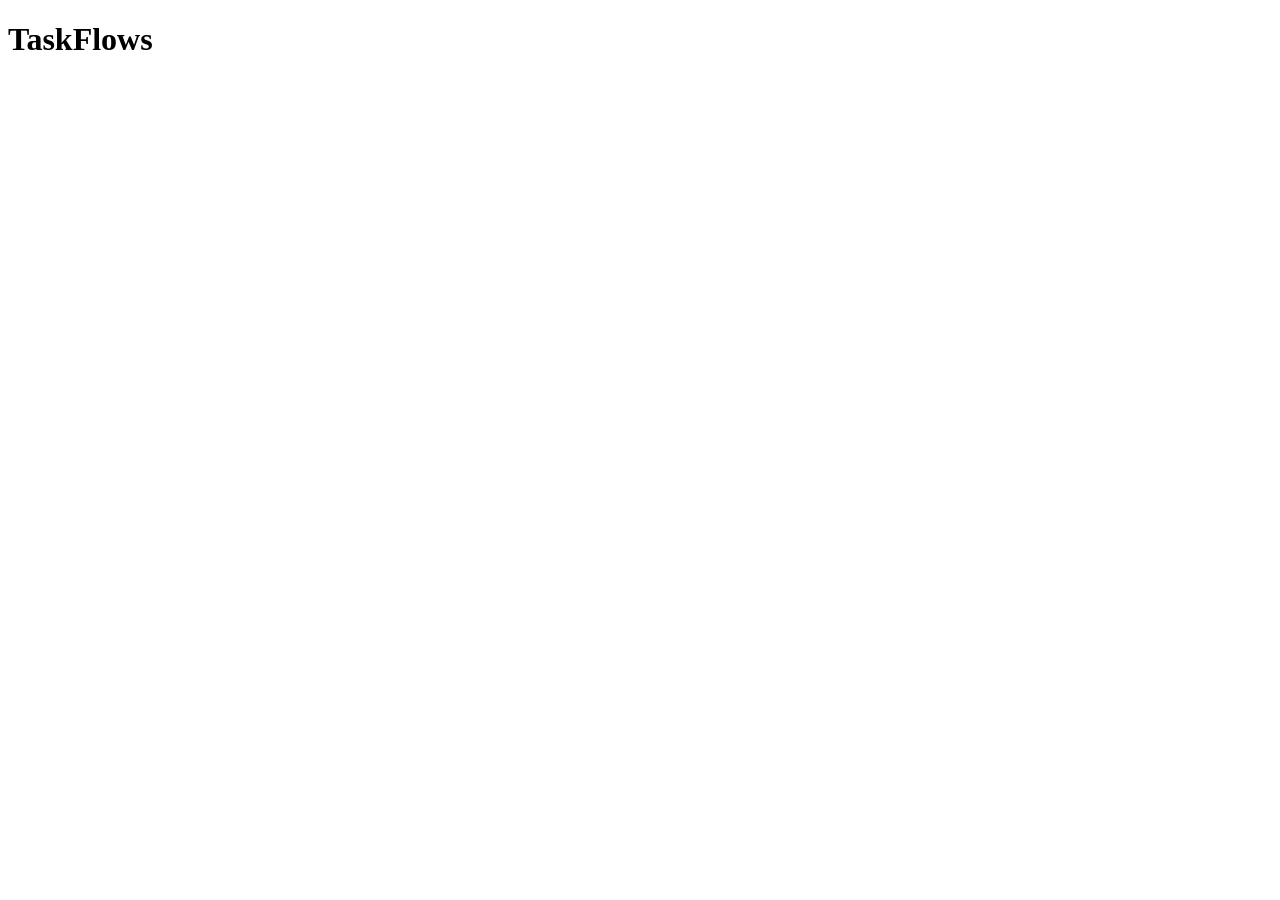
==== index.html @ 7ea24b0f "added index.html" ====
<!DOCTYPE html>
<html lang="en">
<head>
    <meta charset="UTF-8">
    <meta name="viewport" content="width=device-width, initial-scale=1.0">
    <title>TaskFlows</title>
</head>
<body>
    <h1>TaskFlows</h1>
</body>
</html>
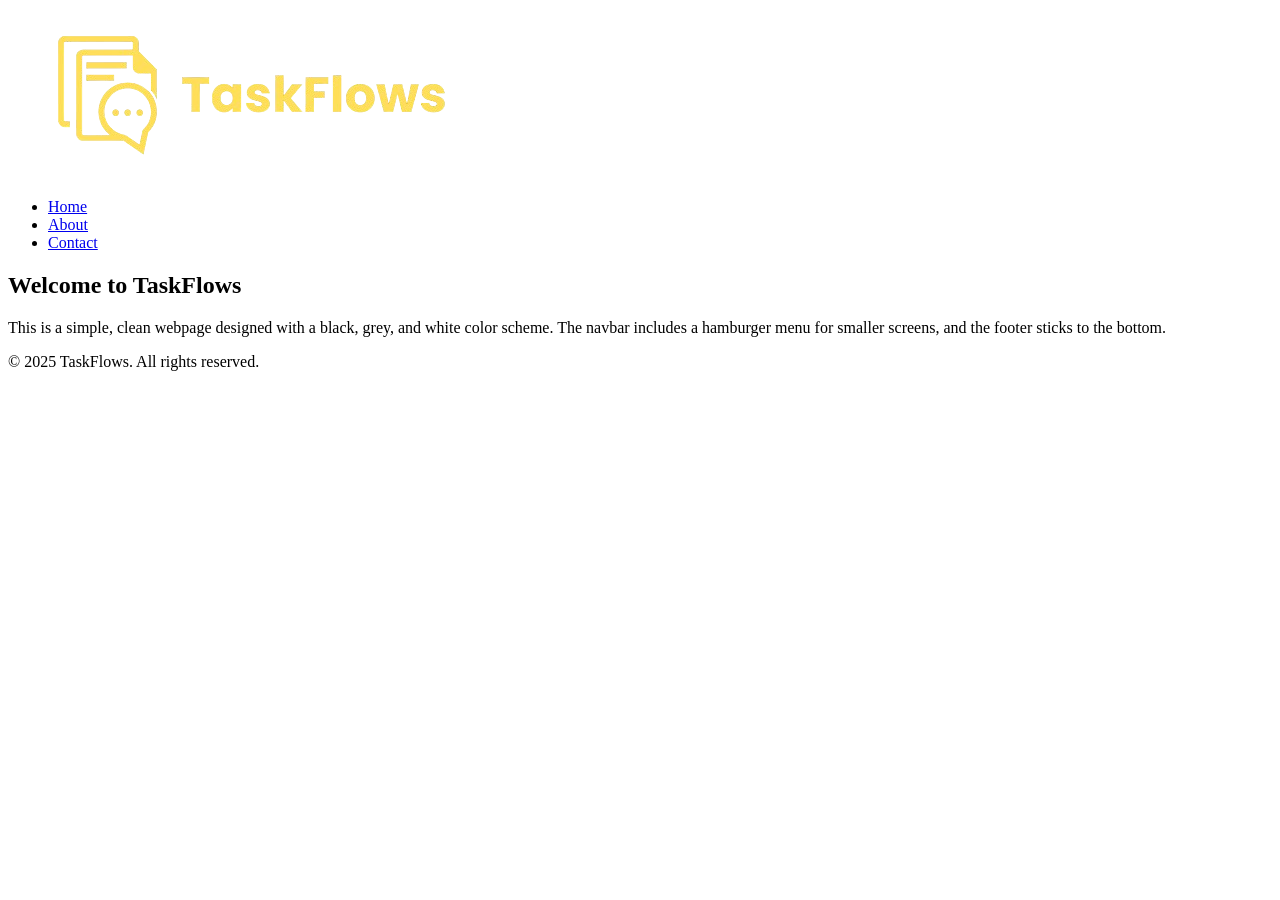
==== commit 56164205: "html into root directory" ====
--- a/index.html
+++ b/index.html
@@ -4,8 +4,64 @@
     <meta charset="UTF-8">
     <meta name="viewport" content="width=device-width, initial-scale=1.0">
     <title>TaskFlows</title>
+    <link rel="stylesheet" href="style.css">
+    <link rel="shortcut icon" href="../img/favicon.ico" type="image/x-icon">
+    <link rel="preconnect" href="https://fonts.googleapis.com">
+    <link rel="preconnect" href="https://fonts.gstatic.com" crossorigin>
+    <link href="https://fonts.googleapis.com/css2?family=Montserrat:ital,wght@0,100..900;1,100..900&family=Poppins:ital,wght@0,100;0,200;0,300;0,400;0,500;0,600;0,700;0,800;0,900;1,100;1,200;1,300;1,400;1,500;1,600;1,700;1,800;1,900&display=swap" rel="stylesheet">
 </head>
 <body>
-    <h1>TaskFlows</h1>
+    <div class="cursor">
+        <div class="circle"></div>
+          <div class="circle"></div>
+          <div class="circle"></div>
+          <div class="circle"></div>
+          <div class="circle"></div>
+          <div class="circle"></div>
+          <div class="circle"></div>
+          <div class="circle"></div>
+          <div class="circle"></div>
+          <div class="circle"></div>
+          <div class="circle"></div>
+          <div class="circle"></div>
+          <div class="circle"></div>
+          <div class="circle"></div>
+          <div class="circle"></div>
+          <div class="circle"></div>
+          <div class="circle"></div>
+          <div class="circle"></div>
+          <div class="circle"></div>
+          <div class="circle"></div>
+        </div>
+    <!-- Navbar -->
+    <nav class="navbar">
+        <div class="logo">
+            <img src="../img/transparent_rectange_logo.png" alt="TaskFlows" class="logo-img">
+        </div>
+        <div class="hamburger" onclick="toggleMenu()">
+            <div></div>
+            <div></div>
+            <div></div>
+        </div>
+        <ul class="nav-links">
+            <li><a href="#home">Home</a></li>
+            <li><a href="#about">About</a></li>
+            <li><a href="#contact">Contact</a></li>
+        </ul>
+    </nav>
+
+    <!-- Main Content -->
+    <section class="content">
+        <h1>Welcome to TaskFlows</h1>
+        <p>This is a simple, clean webpage designed with a black, grey, and white color scheme. The navbar includes a hamburger menu for smaller screens, and the footer sticks to the bottom.</p>
+    </section>
+
+    <!-- Footer -->
+    <footer class="footer">
+        <p>© 2025 TaskFlows. All rights reserved.</p>
+    </footer>
+
+    <!-- Script -->
+    <script src="script.js"></script>
 </body>
 </html>
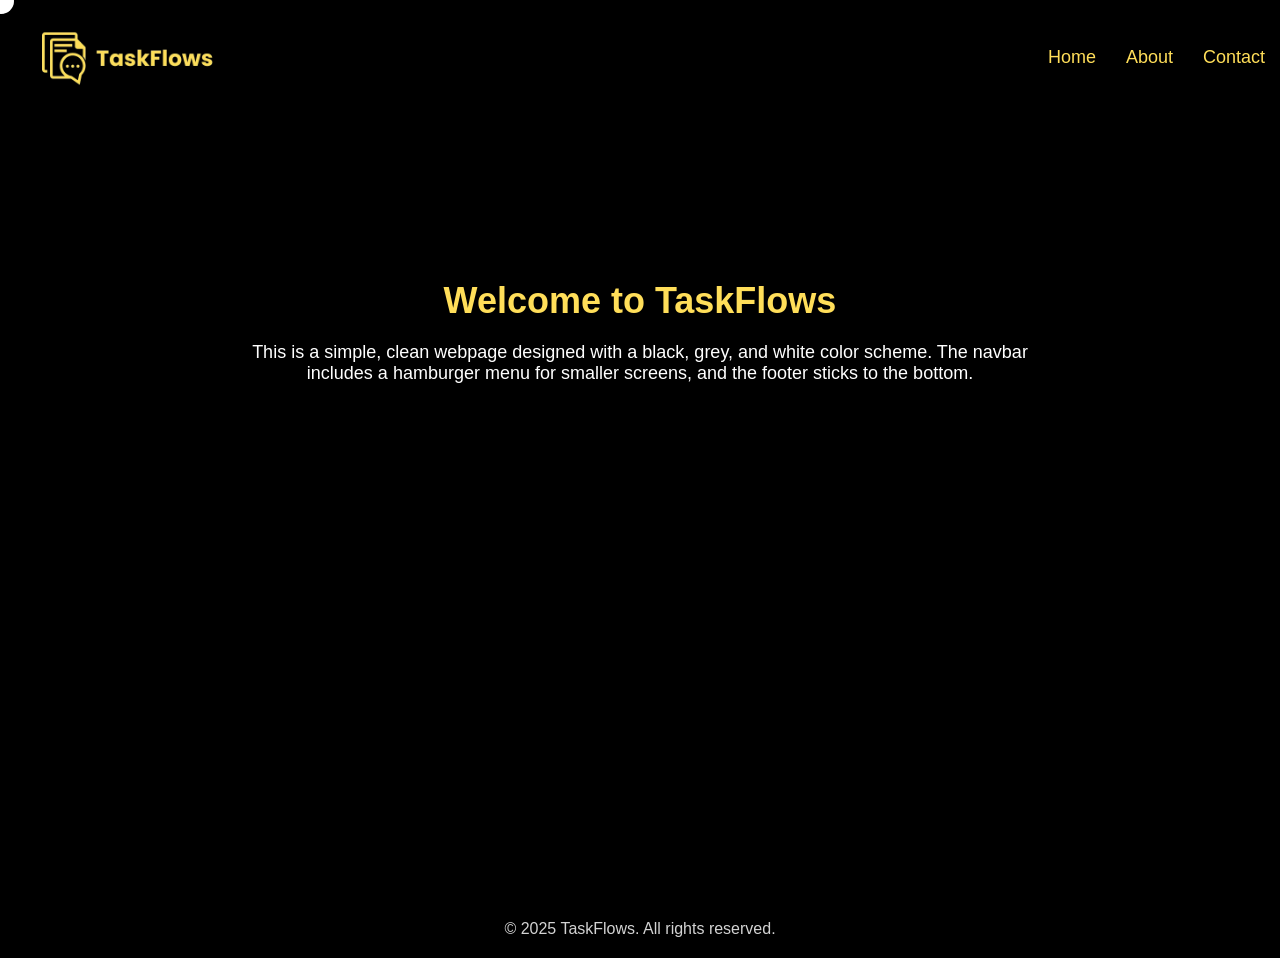
==== commit 0da27419: "reset css and js placement error" ====
--- a/index.html
+++ b/index.html
@@ -4,7 +4,7 @@
     <meta charset="UTF-8">
     <meta name="viewport" content="width=device-width, initial-scale=1.0">
     <title>TaskFlows</title>
-    <link rel="stylesheet" href="style.css">
+    <link rel="stylesheet" href="src/style.css">
     <link rel="shortcut icon" href="../img/favicon.ico" type="image/x-icon">
     <link rel="preconnect" href="https://fonts.googleapis.com">
     <link rel="preconnect" href="https://fonts.gstatic.com" crossorigin>
@@ -62,6 +62,6 @@
     </footer>
 
     <!-- Script -->
-    <script src="script.js"></script>
+    <script src="src/script.js"></script>
 </body>
 </html>
--- a/src/style.css
+++ b/src/style.css
@@ -0,0 +1,174 @@
+* {
+    margin: 0;
+    padding: 0;
+    box-sizing: border-box;
+    font-family: 'Poppins', sans-serif;
+}
+
+body {
+    background-color: black; /* This will now be visible */
+    color: white; /* Adjust text color for visibility on black */
+}
+
+/* Define CSS Variable for Logo Size */
+:root {
+    --logo-size: 230px;
+}
+
+/* Navbar Styles */
+.navbar {
+    background-color: black;
+    padding: 15px 15px;
+    display: flex;
+    justify-content: space-between;
+    align-items: center;
+    position: fixed;
+    width: 100%;
+    top: 0;
+    z-index: 1000;
+}
+
+.navbar .logo {
+    display: flex;
+    align-items: center;
+    
+}
+
+.logo-img {
+    width: var(--logo-size);
+    height: auto;
+    max-width: 100%;
+    padding: 5px;
+}
+
+.hamburger {
+    display: none;
+    cursor: pointer;
+}
+
+.hamburger div {
+    width: 30px;
+    height: 3px;
+    background-color: white; /* Changed to white for visibility on black */
+    margin: 6px 0;
+    transition: 0.3s;
+}
+
+.nav-links {
+    list-style: none;
+    display: flex;
+}
+
+.nav-links li {
+    margin-left: 30px;
+}
+
+.nav-links a {
+    color: #ffde59;
+    text-decoration: none;
+    font-size: 18px;
+    font-family: 'Montserrat', sans-serif;
+    transition: color 0.3s;
+}
+
+.nav-links a:hover {
+    color: white;
+}
+
+/* Main Content */
+.content {
+    min-height: 100vh;
+    /* Remove background-color to let body black show through */
+    padding: 280px 20px 20px;
+    text-align: center;
+    color: white; 
+    
+}
+
+.content h1 {
+    font-size: 36px;
+    font-family: 'Montserrat', sans-serif;
+    margin-bottom: 20px;
+    color: #ffde59;
+}
+
+.content p {
+    font-size: 18px;
+    max-width: 800px;
+    margin: 0 auto;
+}
+
+/* Footer */
+.footer {
+    /* Remove or match body background */
+    background-color: black;
+    color: #d3d3d3;
+    text-align: center;
+    padding: 20px;
+    position: relative;
+    bottom: 0;
+    width: 100%;
+    font-family: 'Montserrat', sans-serif;
+}
+
+/* Responsive Design with Animation and Logo Adjustments */
+@media (max-width: 600px) {
+    .hamburger {
+        display: block;
+    }
+
+    .nav-links {
+        display: flex;
+        flex-direction: column;
+        position: absolute;
+        top: 60px;
+        left: 0;
+        width: 100%;
+        background-color: black; /* Match body/navbar */
+        padding: 0;
+        max-height: 0;
+        overflow: hidden;
+        transition: max-height 0.3s ease-in-out, padding 0.3s ease-in-out;
+    }
+
+    .nav-links.active {
+        max-height: 200px;
+        padding: 20px 0;
+    }
+
+    .nav-links li {
+        margin: 15px 0;
+        text-align: center;
+    }
+
+    .logo-img {
+        width: calc(var(--logo-size) * 0.8);
+    }
+}
+
+@media (max-width: 400px) {
+    .logo-img {
+        width: calc(var(--logo-size) * 0.6);
+    }
+}
+
+.cursor {
+	pointer-events: none;
+	position: fixed;
+	display: block;
+	border-radius: 0;
+	mix-blend-mode: difference;
+	top: 0;
+	left: 0;
+	z-index: 9999999999999999;  
+  }
+  
+  .circle {
+	  position: absolute;
+	  display: block;
+	  width: 26px;
+	  height: 26px;
+	  border-radius: 20px;
+	  background-color: rgb(0, 0, 0)
+  }
+  
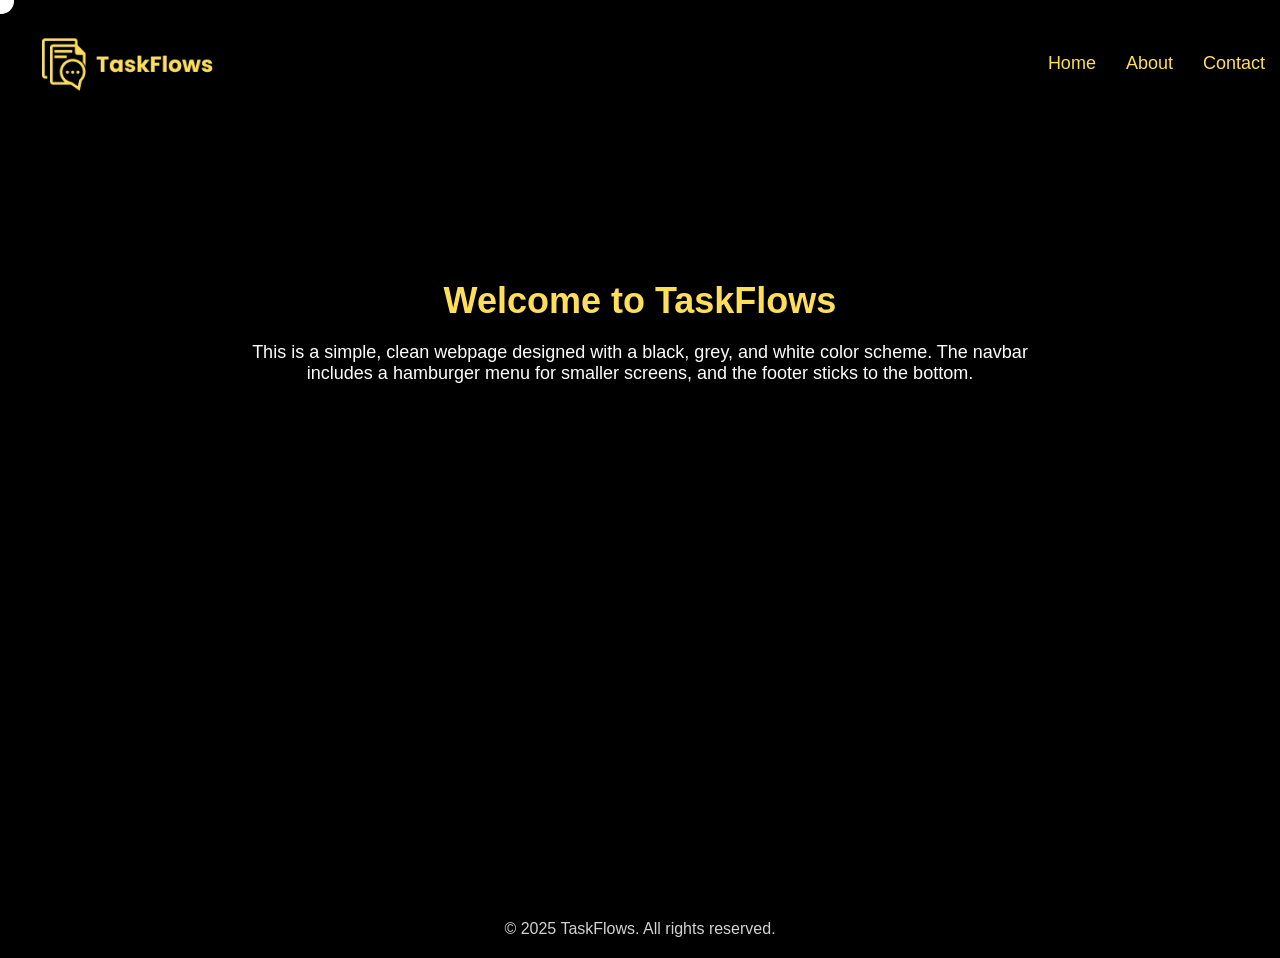
==== commit acf83994: "Disabled scroll wheel, text selection, imagine drag and selection, webpage drag" ====
--- a/index.html
+++ b/index.html
@@ -5,7 +5,7 @@
     <meta name="viewport" content="width=device-width, initial-scale=1.0">
     <title>TaskFlows</title>
     <link rel="stylesheet" href="src/style.css">
-    <link rel="shortcut icon" href="../img/favicon.ico" type="image/x-icon">
+    <link rel="shortcut icon" href="img/favicon.ico" type="image/x-icon">
     <link rel="preconnect" href="https://fonts.googleapis.com">
     <link rel="preconnect" href="https://fonts.gstatic.com" crossorigin>
     <link href="https://fonts.googleapis.com/css2?family=Montserrat:ital,wght@0,100..900;1,100..900&family=Poppins:ital,wght@0,100;0,200;0,300;0,400;0,500;0,600;0,700;0,800;0,900;1,100;1,200;1,300;1,400;1,500;1,600;1,700;1,800;1,900&display=swap" rel="stylesheet">
@@ -36,7 +36,7 @@
     <!-- Navbar -->
     <nav class="navbar">
         <div class="logo">
-            <img src="../img/transparent_rectange_logo.png" alt="TaskFlows" class="logo-img">
+            <img src="img/transparent_rectange_logo.png" alt="TaskFlows" class="logo-img">
         </div>
         <div class="hamburger" onclick="toggleMenu()">
             <div></div>
@@ -52,8 +52,8 @@
 
     <!-- Main Content -->
     <section class="content">
-        <h1>Welcome to TaskFlows</h1>
-        <p>This is a simple, clean webpage designed with a black, grey, and white color scheme. The navbar includes a hamburger menu for smaller screens, and the footer sticks to the bottom.</p>
+        <h1 class="prevent-select">Welcome to TaskFlows</h1>
+        <p class="prevent-select">This is a simple, clean webpage designed with a black, grey, and white color scheme. The navbar includes a hamburger menu for smaller screens, and the footer sticks to the bottom.</p>
     </section>
 
     <!-- Footer -->
--- a/src/style.css
+++ b/src/style.css
@@ -1,3 +1,10 @@
+.prevent-select {
+    -webkit-user-select: none; /* Safari */
+    -ms-user-select: none; /* IE 10 and IE 11 */
+    user-select: none; /* Standard syntax */
+  }
+
+
 * {
     margin: 0;
     padding: 0;
@@ -6,7 +13,12 @@
 }
 
 body {
+    overflow: hidden;
     background-color: black; /* This will now be visible */
+    -webkit-user-select: none;
+    user-drag: none;
+	-webkit-user-drag: none;
+	-moz-user-select: none;
     color: white; /* Adjust text color for visibility on black */
 }
 
@@ -32,6 +44,7 @@
     display: flex;
     align-items: center;
     
+    
 }
 
 .logo-img {
@@ -39,6 +52,10 @@
     height: auto;
     max-width: 100%;
     padding: 5px;
+    -webkit-user-select: none;
+    user-drag: none;
+	-webkit-user-drag: none;
+	-moz-user-select: none;   /*ignore the yellow underlines. it works (Asctoz
 }
 
 .hamburger {
@@ -57,6 +74,9 @@
 .nav-links {
     list-style: none;
     display: flex;
+    -webkit-user-select: none; /* Safari */
+    -ms-user-select: none; /* IE 10 and IE 11 */
+    user-select: none; /* Standard syntax */
 }
 
 .nav-links li {
@@ -171,4 +191,5 @@
 	  border-radius: 20px;
 	  background-color: rgb(0, 0, 0)
   }
+
   
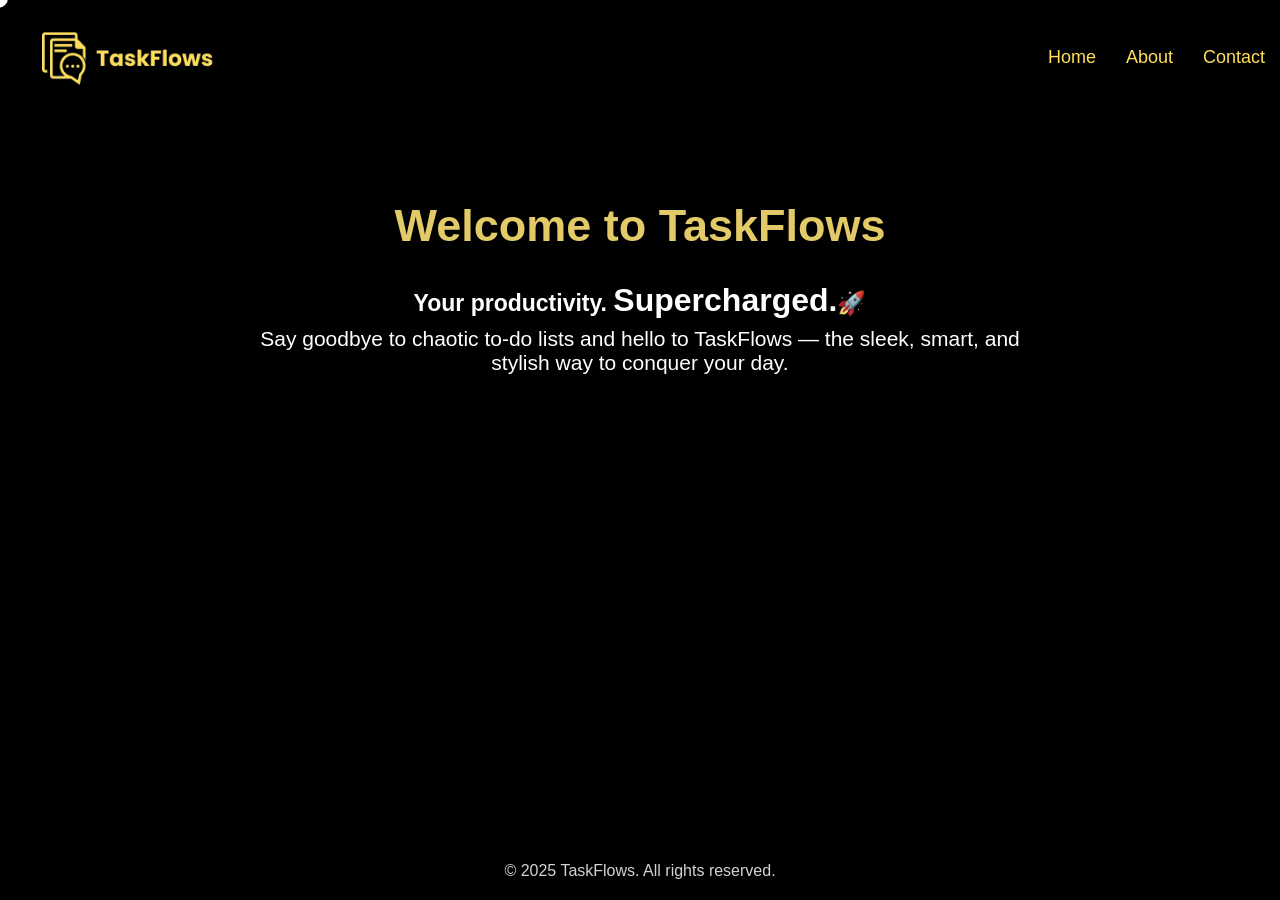
==== commit 81eb7faa: "changes in index.html h2" ====
--- a/index.html
+++ b/index.html
@@ -52,8 +52,10 @@
 
     <!-- Main Content -->
     <section class="content">
-        <h1 class="prevent-select">Welcome to TaskFlows</h1>
-        <p class="prevent-select">This is a simple, clean webpage designed with a black, grey, and white color scheme. The navbar includes a hamburger menu for smaller screens, and the footer sticks to the bottom.</p>
+        <h1 class="prevent-select"><b>Welcome to TaskFlows</b></h1>
+        <h2 class="prevent-select"><b>Your productivity. <span class="supercharged">Supercharged. </span>🚀</b></h2>
+        <p class="prevent-select">
+            Say goodbye to chaotic to-do lists and hello to TaskFlows — the sleek, smart, and stylish way to conquer your day.</p>
     </section>
 
     <!-- Footer -->
--- a/src/style.css
+++ b/src/style.css
@@ -3,7 +3,7 @@
     -ms-user-select: none; /* IE 10 and IE 11 */
     user-select: none; /* Standard syntax */
   }
-
+    /* wsg */
 
 * {
     margin: 0;
@@ -15,10 +15,10 @@
 body {
     overflow: hidden;
     background-color: black; /* This will now be visible */
-    -webkit-user-select: none;
-    user-drag: none;
-	-webkit-user-drag: none;
-	-moz-user-select: none;
+    -webkit-user-select: none; /* Safari */
+    -ms-user-select: none; /* IE 10 and IE 11 */
+    user-select: none; /* Standard syntax */
+    -webkit-user-drag: none;
     color: white; /* Adjust text color for visibility on black */
 }
 
@@ -52,10 +52,11 @@
     height: auto;
     max-width: 100%;
     padding: 5px;
-    -webkit-user-select: none;
-    user-drag: none;
-	-webkit-user-drag: none;
-	-moz-user-select: none;   /*ignore the yellow underlines. it works (Asctoz
+    -webkit-user-select: none; /* Safari */
+    -ms-user-select: none; /* IE 10 and IE 11 */
+    user-select: none; /* Standard syntax */
+    -webkit-user-drag: none;
+    z-index: 1;
 }
 
 .hamburger {
@@ -99,21 +100,26 @@
 .content {
     min-height: 100vh;
     /* Remove background-color to let body black show through */
-    padding: 280px 20px 20px;
+    padding: 200px 20px 20px;
     text-align: center;
     color: white; 
     
 }
 
 .content h1 {
-    font-size: 36px;
+    font-size: 45px;
     font-family: 'Montserrat', sans-serif;
-    margin-bottom: 20px;
-    color: #ffde59;
+    padding-bottom: 30px;
+    color: #e3ca69;
+}
+
+.content h2 {
+    font-size: 23px;
+    padding-bottom: 8px;
 }
 
 .content p {
-    font-size: 18px;
+    font-size: 21px;
     max-width: 800px;
     margin: 0 auto;
 }
@@ -121,14 +127,14 @@
 /* Footer */
 .footer {
     /* Remove or match body background */
-    background-color: black;
+    background-color: rgb(0, 0, 0);
     color: #d3d3d3;
     text-align: center;
     padding: 20px;
-    position: relative;
-    bottom: 0;
+    position: absolute;
     width: 100%;
     font-family: 'Montserrat', sans-serif;
+    bottom: 0;
 }
 
 /* Responsive Design with Animation and Logo Adjustments */
@@ -172,6 +178,7 @@
     }
 }
 
+
 .cursor {
 	pointer-events: none;
 	position: fixed;
@@ -186,10 +193,39 @@
   .circle {
 	  position: absolute;
 	  display: block;
-	  width: 26px;
-	  height: 26px;
+	  width: 20px;
+	  height: 20px;
 	  border-radius: 20px;
 	  background-color: rgb(0, 0, 0)
   }
-
+  .supercharged {
+    font-size: 2rem;
+    color: #ffffff;
+    position: relative;
+    display: inline-block;
+  }
+  
+  .supercharged::after,
+  .supercharged::before {
+    content: '';
+    position: absolute;
+    width: 100%;
+    height: 2px;
+    background: linear-gradient(to right, #f3f047, #99dfdf);
+    bottom: -5px;
+    left: 0;
+    transform: scaleX(0);
+    transform-origin: right;
+    transition: transform 0.4s ease-out;
+  }
+  
+  .supercharged::before {
+    top: -5px;
+    transform-origin: left;
+  }
+  
+  .supercharged:hover::after,
+  .supercharged:hover::before {
+    transform: scaleX(1);
+  }
   
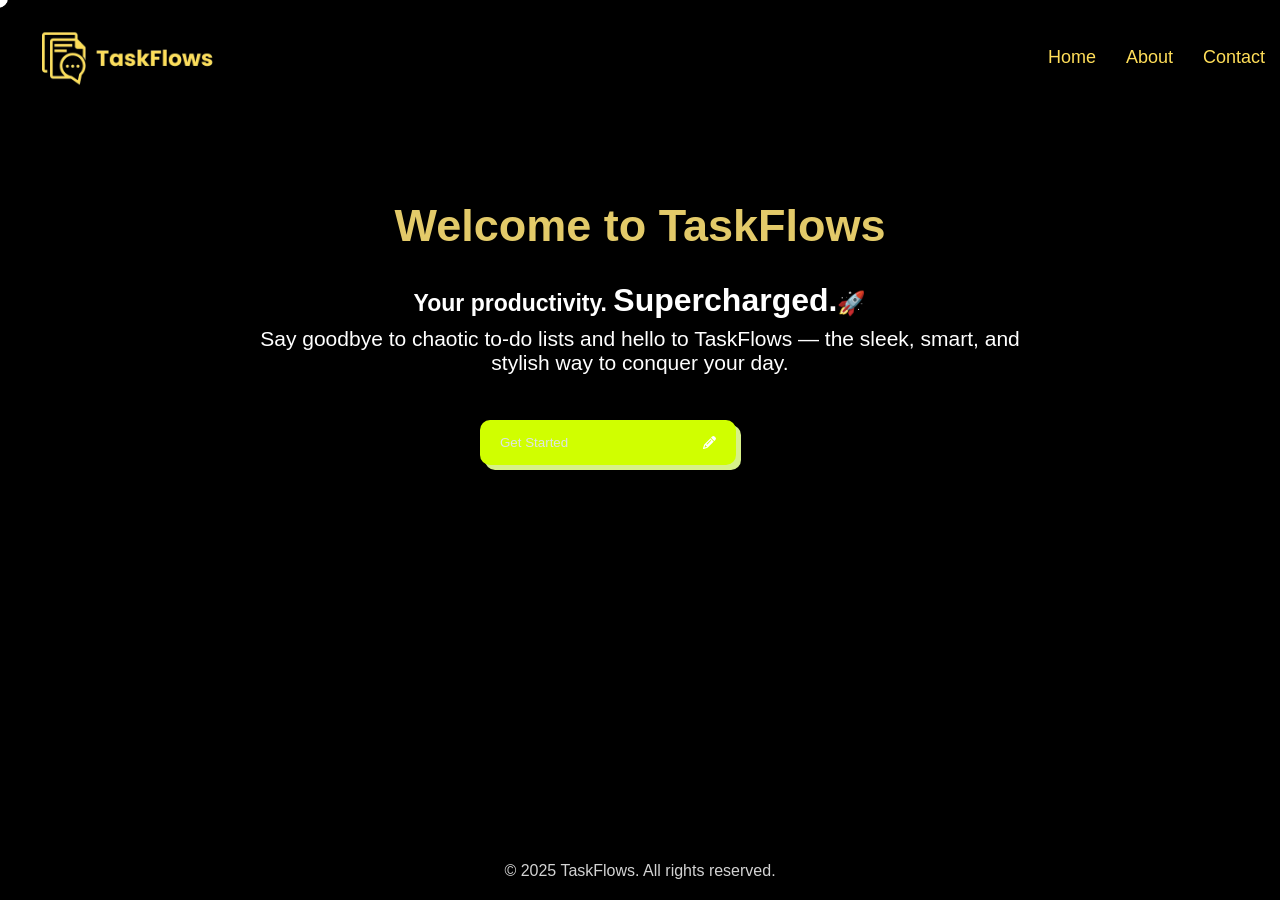
==== commit 80176d48: "Added a button (Not fully responsive yet)+ Minor changes  -Asctoz" ====
--- a/index.html
+++ b/index.html
@@ -53,11 +53,14 @@
     <!-- Main Content -->
     <section class="content">
         <h1 class="prevent-select"><b>Welcome to TaskFlows</b></h1>
-        <h2 class="prevent-select"><b>Your productivity. <span class="supercharged">Supercharged. </span>🚀</b></h2>
+        <h2 class="prevent-select"><b>Your productivity. <span class=" supercharged ">Supercharged. </span>🚀</b></h2>
         <p class="prevent-select">
             Say goodbye to chaotic to-do lists and hello to TaskFlows — the sleek, smart, and stylish way to conquer your day.</p>
-    </section>
-
+            <button class="Btn">Get Started 
+                <svg class="svg" viewBox="0 0 512 512">
+                  <path d="M410.3 231l11.3-11.3-33.9-33.9-62.1-62.1L291.7 89.8l-11.3 11.3-22.6 22.6L58.6 322.9c-10.4 10.4-18 23.3-22.2 37.4L1 480.7c-2.5 8.4-.2 17.5 6.1 23.7s15.3 8.5 23.7 6.1l120.3-35.4c14.1-4.2 27-11.8 37.4-22.2L387.7 253.7 410.3 231zM160 399.4l-9.1 22.7c-4 3.1-8.5 5.4-13.3 6.9L59.4 452l23-78.1c1.4-4.9 3.8-9.4 6.9-13.3l22.7-9.1v32c0 8.8 7.2 16 16 16h32zM362.7 18.7L348.3 33.2 325.7 55.8 314.3 67.1l33.9 33.9 62.1 62.1 33.9 33.9 11.3-11.3 22.6-22.6 14.5-14.5c25-25 25-65.5 0-90.5L453.3 18.7c-25-25-65.5-25-90.5 0zm-47.4 168l-144 144c-6.2 6.2-16.4 6.2-22.6 0s-6.2-16.4 0-22.6l144-144c6.2-6.2 16.4-6.2 22.6 0s6.2 16.4 0 22.6z"></path></svg>
+              </button>
+        </section>
     <!-- Footer -->
     <footer class="footer">
         <p>© 2025 TaskFlows. All rights reserved.</p>
--- a/src/style.css
+++ b/src/style.css
@@ -1,231 +1,287 @@
 .prevent-select {
-    -webkit-user-select: none; /* Safari */
-    -ms-user-select: none; /* IE 10 and IE 11 */
-    user-select: none; /* Standard syntax */
-  }
-    /* wsg */
-
+  -webkit-user-select: none; 
+  -ms-user-select: none; 
+  user-select: none; 
+}
+
+/* wsg */
 * {
-    margin: 0;
-    padding: 0;
-    box-sizing: border-box;
-    font-family: 'Poppins', sans-serif;
+  margin: 0;
+  padding: 0;
+  box-sizing: border-box;
+  font-family: 'Poppins', sans-serif;
 }
 
 body {
-    overflow: hidden;
-    background-color: black; /* This will now be visible */
-    -webkit-user-select: none; /* Safari */
-    -ms-user-select: none; /* IE 10 and IE 11 */
-    user-select: none; /* Standard syntax */
-    -webkit-user-drag: none;
-    color: white; /* Adjust text color for visibility on black */
+  display: flex;
+  justify-content: center;
+  align-items: center;
+  background: #212121;
+  overflow: hidden;
+  background-color: black;
+  -webkit-user-select: none;
+  -ms-user-select: none;
+  user-select: none;
+  -webkit-user-drag: none;
+  color: white; 
 }
 
 /* Define CSS Variable for Logo Size */
 :root {
-    --logo-size: 230px;
+  --logo-size: 14.375rem; /* 230px */
 }
 
 /* Navbar Styles */
 .navbar {
-    background-color: black;
-    padding: 15px 15px;
-    display: flex;
-    justify-content: space-between;
-    align-items: center;
-    position: fixed;
-    width: 100%;
-    top: 0;
-    z-index: 1000;
+  background-color: black;
+  padding: 0.9375rem; /* 15px */
+  display: flex;
+  justify-content: space-between;
+  align-items: center;
+  position: fixed;
+  width: 100%;
+  top: 0;
+  z-index: 1000;
 }
 
 .navbar .logo {
-    display: flex;
-    align-items: center;
-    
-    
+  display: flex;
+  align-items: center;
 }
 
 .logo-img {
-    width: var(--logo-size);
-    height: auto;
-    max-width: 100%;
-    padding: 5px;
-    -webkit-user-select: none; /* Safari */
-    -ms-user-select: none; /* IE 10 and IE 11 */
-    user-select: none; /* Standard syntax */
-    -webkit-user-drag: none;
-    z-index: 1;
+  width: var(--logo-size);
+  height: auto;
+  max-width: 100%;
+  padding: 0.3125rem; /* 5px */
+  -webkit-user-select: none;
+  -ms-user-select: none;
+  user-select: none;
+  -webkit-user-drag: none;
+  z-index: 1;
 }
 
 .hamburger {
-    display: none;
-    cursor: pointer;
+  display: none;
+  cursor: pointer;
 }
 
 .hamburger div {
-    width: 30px;
-    height: 3px;
-    background-color: white; /* Changed to white for visibility on black */
-    margin: 6px 0;
-    transition: 0.3s;
+  width: 1.875rem; /* 30px */
+  height: 0.1875rem; /* 3px */
+  background-color: white;
+  margin: 0.375rem 0; /* 6px */
+  transition: 0.3s;
 }
 
 .nav-links {
-    list-style: none;
-    display: flex;
-    -webkit-user-select: none; /* Safari */
-    -ms-user-select: none; /* IE 10 and IE 11 */
-    user-select: none; /* Standard syntax */
+  list-style: none;
+  display: flex;
+  user-select: none;
 }
 
 .nav-links li {
-    margin-left: 30px;
+  margin-left: 1.875rem; /* 30px */
 }
 
 .nav-links a {
-    color: #ffde59;
-    text-decoration: none;
-    font-size: 18px;
-    font-family: 'Montserrat', sans-serif;
-    transition: color 0.3s;
+  color: #ffde59;
+  text-decoration: none;
+  font-size: 1.125rem; /* 18px */
+  font-family: 'Montserrat', sans-serif;
+  transition: color 0.3s;
 }
 
 .nav-links a:hover {
-    color: white;
+  color: white;
 }
 
 /* Main Content */
 .content {
-    min-height: 100vh;
-    /* Remove background-color to let body black show through */
-    padding: 200px 20px 20px;
-    text-align: center;
-    color: white; 
-    
+  min-height: 100vh;
+  padding: 12.5rem 1.25rem 1.25rem; /* 200px 20px 20px */
+  text-align: center;
+  color: white; 
 }
 
 .content h1 {
-    font-size: 45px;
-    font-family: 'Montserrat', sans-serif;
-    padding-bottom: 30px;
-    color: #e3ca69;
+  font-size: 2.8125rem; /* 45px */
+  font-family: 'Montserrat', sans-serif;
+  padding-bottom: 1.875rem; /* 30px */
+  color: #e3ca69;
 }
 
 .content h2 {
-    font-size: 23px;
-    padding-bottom: 8px;
+  font-size: 1.4375rem; /* 23px */
+  padding-bottom: 0.5rem; /* 8px */
 }
 
 .content p {
-    font-size: 21px;
-    max-width: 800px;
-    margin: 0 auto;
+  font-size: 1.3125rem; /* 21px */
+  max-width: 50rem; /* 800px */
+  margin: 0 auto;
 }
 
 /* Footer */
 .footer {
-    /* Remove or match body background */
-    background-color: rgb(0, 0, 0);
-    color: #d3d3d3;
-    text-align: center;
-    padding: 20px;
-    position: absolute;
-    width: 100%;
-    font-family: 'Montserrat', sans-serif;
-    bottom: 0;
+  background-color: rgb(0, 0, 0);
+  color: #d3d3d3;
+  text-align: center;
+  padding: 1.25rem; /* 20px */
+  position: absolute;
+  width: 100%;
+  font-family: 'Montserrat', sans-serif;
+  bottom: 0;
 }
 
 /* Responsive Design with Animation and Logo Adjustments */
 @media (max-width: 600px) {
-    .hamburger {
-        display: block;
-    }
-
-    .nav-links {
-        display: flex;
-        flex-direction: column;
-        position: absolute;
-        top: 60px;
-        left: 0;
-        width: 100%;
-        background-color: black; /* Match body/navbar */
-        padding: 0;
-        max-height: 0;
-        overflow: hidden;
-        transition: max-height 0.3s ease-in-out, padding 0.3s ease-in-out;
-    }
-
-    .nav-links.active {
-        max-height: 200px;
-        padding: 20px 0;
-    }
-
-    .nav-links li {
-        margin: 15px 0;
-        text-align: center;
-    }
-
-    .logo-img {
-        width: calc(var(--logo-size) * 0.8);
-    }
+  .hamburger {
+      display: block;
+  }
+
+  .nav-links {
+      display: flex;
+      flex-direction: column;
+      position: absolute;
+      top: 3.75rem; /* 60px */
+      left: 0;
+      width: 100%;
+      background-color: black;
+      padding: 0;
+      max-height: 0;
+      overflow: hidden;
+      transition: max-height 0.3s ease-in-out, padding 0.3s ease-in-out;
+  }
+
+  .nav-links.active {
+      max-height: 12.5rem; /* 200px */
+      padding: 1.25rem 0; /* 20px */
+  }
+
+  .nav-links li {
+      margin: 0.9375rem 0; /* 15px */
+      text-align: center;
+  }
+
+  .logo-img {
+      width: calc(var(--logo-size) * 0.8);
+  }
 }
 
 @media (max-width: 400px) {
-    .logo-img {
-        width: calc(var(--logo-size) * 0.6);
-    }
-}
-
+  .logo-img {
+      width: calc(var(--logo-size) * 0.6);
+  }
+}
 
 .cursor {
-	pointer-events: none;
-	position: fixed;
-	display: block;
-	border-radius: 0;
-	mix-blend-mode: difference;
-	top: 0;
-	left: 0;
-	z-index: 9999999999999999;  
-  }
-  
-  .circle {
-	  position: absolute;
-	  display: block;
-	  width: 20px;
-	  height: 20px;
-	  border-radius: 20px;
-	  background-color: rgb(0, 0, 0)
-  }
-  .supercharged {
-    font-size: 2rem;
-    color: #ffffff;
-    position: relative;
-    display: inline-block;
-  }
-  
-  .supercharged::after,
-  .supercharged::before {
-    content: '';
-    position: absolute;
-    width: 100%;
-    height: 2px;
-    background: linear-gradient(to right, #f3f047, #99dfdf);
-    bottom: -5px;
-    left: 0;
-    transform: scaleX(0);
-    transform-origin: right;
-    transition: transform 0.4s ease-out;
-  }
-  
-  .supercharged::before {
-    top: -5px;
-    transform-origin: left;
-  }
-  
-  .supercharged:hover::after,
-  .supercharged:hover::before {
-    transform: scaleX(1);
-  }
-  +  pointer-events: none;
+  position: fixed;
+  display: block;
+  border-radius: 0;
+  mix-blend-mode: difference;
+  top: 0;
+  left: 0;
+  z-index: 9999999999999999;  
+}
+
+.circle {
+  position: absolute;
+  display: block;
+  width: 1.25rem; /* 20px */
+  height: 1.25rem; /* 20px */
+  border-radius: 1.25rem;
+  background-color: rgb(0, 0, 0)
+}
+
+.supercharged {
+  font-size: 2rem;
+  color: #ffffff;
+  position: relative;
+  display: inline-block;
+}
+
+.supercharged::after,
+.supercharged::before {
+  content: '';
+  position: absolute;
+  width: 100%;
+  height: 0.125rem; /* 2px */
+  background: linear-gradient(to right, #f3f047, #99dfdf);
+  bottom: -0.3125rem; /* 5px */
+  left: 0;
+  transform: scaleX(0);
+  transform-origin: right;
+  transition: transform 0.4s ease-out;
+}
+
+.supercharged::before {
+  top: -0.3125rem; /* 5px */
+  transform-origin: left;
+}
+
+.supercharged:hover::after,
+.supercharged:hover::before {
+  transform: scaleX(1);
+}
+.Btn {
+  position: absolute;
+  display: flex;
+  align-items: center;
+  justify-content: flex-start;
+  width: 20vw;
+  height: 5vh;
+  border: none;
+  padding: 0px 20px;
+  background-color: rgb(208, 255, 0);
+  color: rgb(221, 227, 230);
+  font-weight: 500;
+  cursor: pointer;
+  border-radius: 10px;
+  box-shadow: 5px 5px 0px rgb(215, 241, 136);
+  transition-duration: .5s;
+  margin-left: 18em;
+  margin-top: 5vh;
+}
+
+@media (max-width:650px) {
+  .Btn{
+    margin-left: 30vw;
+    margin-top: 5vh;
+  }
+}
+
+@media (max-width:1920px) {
+  .btn{
+    margin-left: 70vw;
+    margin-top: 5vh;
+  }
+}
+
+.svg {
+  width: 13px;
+  position: absolute;
+  right: 0;
+  margin-right: 20px;
+  fill: white;
+  transition-duration: .3s;
+}
+
+.Btn:hover {
+  color: transparent;
+}
+
+.Btn:hover svg {
+  right: 43%;
+  margin: 0;
+  padding: 0;
+  border: none;
+  transition-duration: .3s;
+}
+
+.Btn:active {
+  transform: translate(3px , 3px);
+  transition-duration: .3s;
+  box-shadow: 2px 2px 0px rgb(219, 255, 61);
+}
